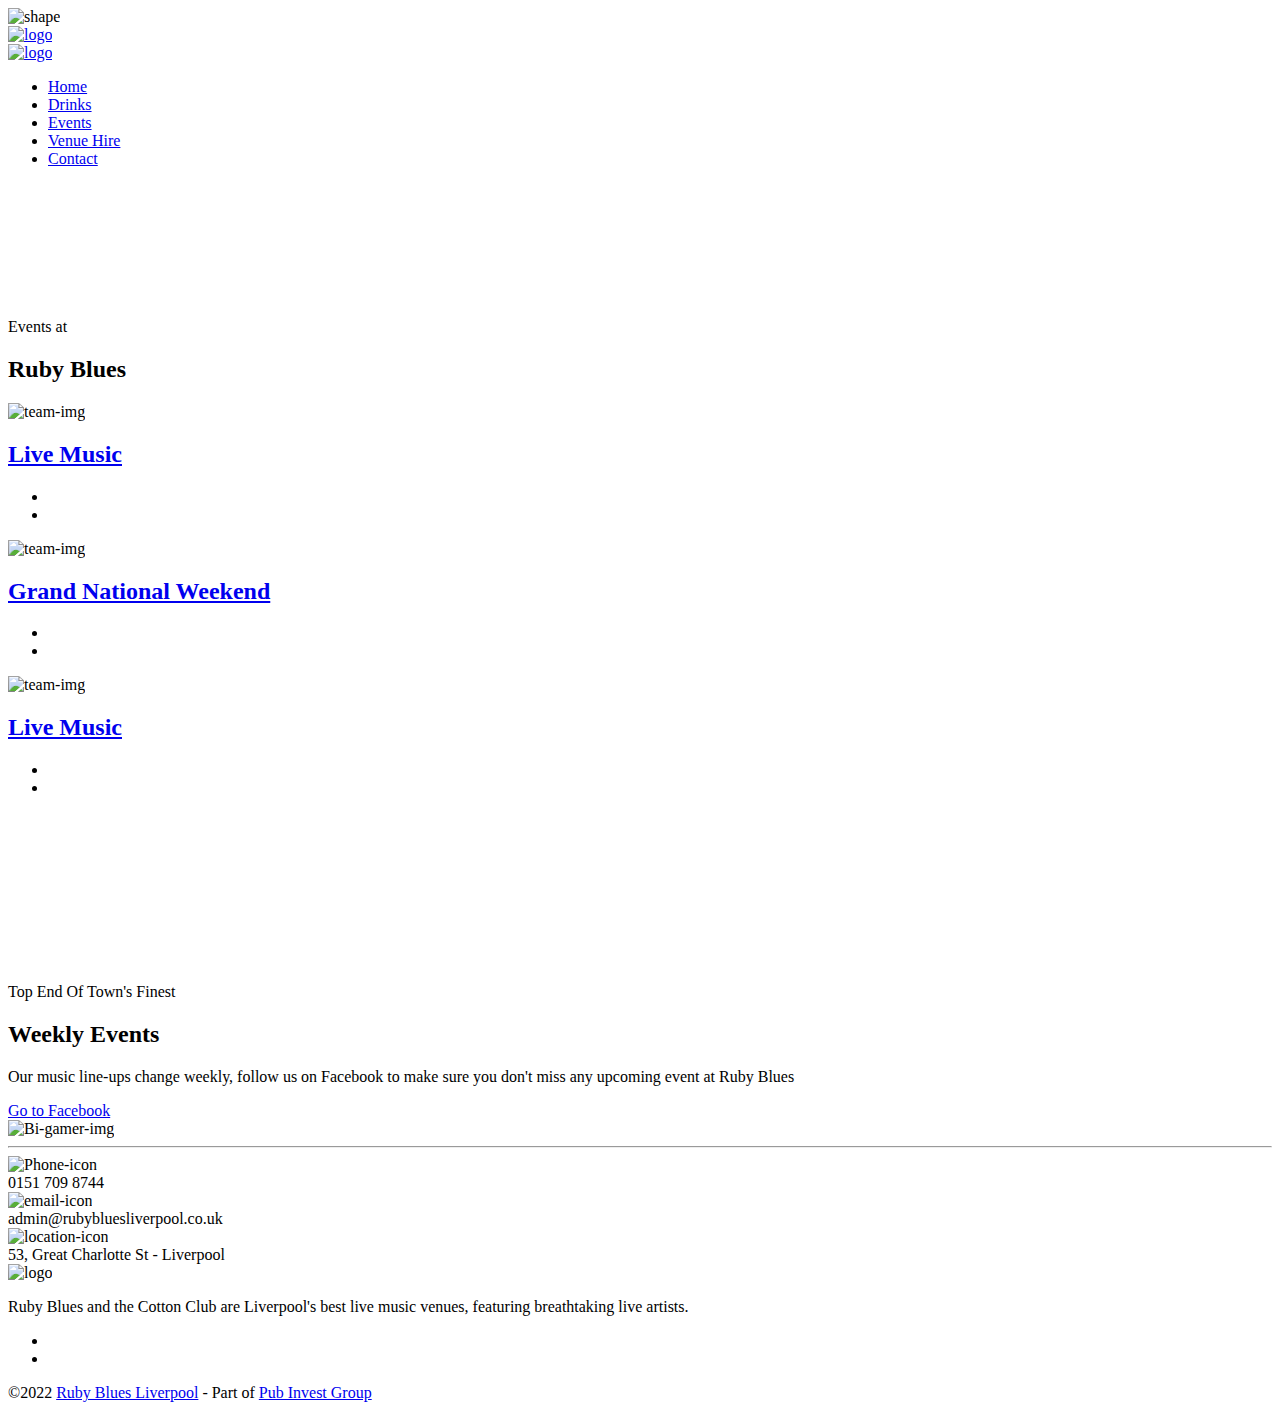
==== events.html @ da51ee01 "Add files via upload" ====
<!doctype html>
<html class="no-js" lang="en">

<head>
	<meta charset="utf-8">
	<title>Ruby Blues</title>
	<meta name="viewport" content="width=device-width, initial-scale=1">

	<!-- site favicon -->
	<link rel="icon" type="image/png" href="assets/images/favicon.png">
	<!-- Place favicon.ico in the root directory -->

	<!-- All stylesheet and icons css  -->
	<link rel="stylesheet" href="assets/css/bootstrap.min.css">
	<link rel="stylesheet" href="assets/css/animate.css">
	<link rel="stylesheet" href="assets/css/icofont.min.css">
	<link rel="stylesheet" href="assets/css/swiper.min.css">
	<link rel="stylesheet" href="assets/css/lightcase.css">
	<link rel="stylesheet" href="assets/css/bootstrap.min.css">
	<link rel="stylesheet" href="assets/css/style.min.css">

</head>

<body>
	<!-- preloader start here -->
    <div class="preloader">
        <div class="preloader-inner">
            <div class="preloader-icon">
                <span></span>
                <span></span>
            </div>
        </div>
    </div>
	<!-- preloader ending here -->

	<!-- scrollToTop start here -->
    <a href="#" class="scrollToTop"><i class="icofont-rounded-up"></i></a>
    <!-- scrollToTop ending here -->

	<!-- ==========shape image Starts Here========== -->
	<div class="body-shape">
		<img src="assets/images/shape/body-shape.png" alt="shape">
	</div>
	<!-- ==========shape image end Here========== -->

	<!-- ==========Header Section Starts Here========== -->
	<header class="header-section">
		<div class="container">
			<div class="header-holder d-flex flex-wrap justify-content-between align-items-center">
				<div class="brand-logo hide-sm" style="margin:0 auto">
					<div class="logo">
						<a href="index.html">
							<img src="assets/images/logo.png" alt="logo">
						</a>
					</div>
				</div>
				<div class="header-menu-part">
					<div class="header-bottom">
						<div class="header-wrapper justify-content-lg-end">
							<div class="mobile-logo d-lg-none">
								<a href="index.html"><img src="assets/images/logo.png" alt="logo"></a>
							</div>
							<div class="menu-area">
								<ul class="menu">
									<li><a href="index.html" class="active">Home</a></li>
									<li><a href="drinks.html">Drinks</a></li>
									<li><a href="events.html">Events</a></li>
									<li><a href="venuehire.html">Venue Hire</a></li>
									<li><a href="contact.html">Contact</a></li>
								</ul>
								<!-- toggle icons -->
								<div class="header-bar d-lg-none">
									<span></span>
									<span></span>
									<span></span>
								</div>
							</div>
						</div>
					</div>
				</div>
			</div>
		</div>

	</header>
	<!-- ==========Header Section Ends Here========== -->

	<!-- ===========EVENTS Section start Here========== -->
	<section class="events-section padding-top padding-bottom">
		<div class="container">
			<div class="section-header" style="margin-top: 150px;">
				<p>Events at</p>
				<h2>Ruby Blues</h2>
			</div>
			<div class="section-wrapper">
				<div class="row g-4">

					<div class="col-lg-4 col-sm-6 col-12">
							<div class="event-item-2 text-center" style="background-image: url(assets/images/ruby-bg.jpeg);">
									<div class="events-inner-2">
											<div class="events-thumb-2">
													<img src="assets/images/RubyBluesThursdayNight.jpeg" alt="team-img">
											</div>
											<div class="events-content-2">
													<a href="team-single.html"><h2>Live Music</h2></a>
													<ul class="match-social-list d-flex flex-wrap align-items-center justify-content-center">
															<li><a href="#"><i class="icofont-instagram"></i></a></li>
															<li><a href="#"><i class="icofont-facebook"></i></a></li>
													</ul>
											</div>
									</div>
							</div>
					</div>

					<div class="col-lg-4 col-sm-6 col-12">
						<div class="event-item-2 text-center" style="background-image: url(assets/images/ruby-bg.jpeg);">
								<div class="events-inner-2">
										<div class="events-thumb-2">
												<img src="assets/images/Grand National Ruby.jpeg" alt="team-img">
										</div>
										<div class="events-content-2">
												<a href="team-single.html"><h2>Grand National Weekend</h2></a>
												<ul class="match-social-list d-flex flex-wrap align-items-center justify-content-center">
														<li><a href="#"><i class="icofont-instagram"></i></a></li>
														<li><a href="#"><i class="icofont-facebook"></i></a></li>
												</ul>
										</div>
								</div>
						</div>
				</div>

				<div class="col-lg-4 col-sm-6 col-12">
					<div class="event-item-2 text-center" style="background-image: url(assets/images/ruby-bg.jpeg);">
							<div class="events-inner-2">
									<div class="events-thumb-2">
											<img src="assets/images/GeorgeGallagherSqaure.jpeg" alt="team-img">
									</div>
									<div class="events-content-2">
											<a href="team-single.html"><h2>Live Music</h2></a>
											<ul class="match-social-list d-flex flex-wrap align-items-center justify-content-center">
													<li><a href="#"><i class="icofont-instagram"></i></a></li>
													<li><a href="#"><i class="icofont-facebook"></i></a></li>
											</ul>
									</div>
							</div>
					</div>
			</div>
				</div>
			</div>
		</div>
	</section>
	<!-- ===========EVENTS  Section Ends Here========== -->

	<!-- ===========Video Section start Here========== -->
	<section class="cta-section padding-bottom">
		<div class="container">
			<div class="cta-wrapper item-layer">
				<div class="cta-item px-4 px-sm-5 pt-4 pt-sm-5 pt-lg-0" style="background-image: url(assets/images/cta/bg.jpg);">
					<div class="row align-items-center">
						<div class="col-lg-12">
							<video class="ruby-video" src="assets/images/Ruby-Blues-Video.mp4" autoplay loop muted ></video>
					</div>
				</div>
			</div>
		</div>
	</section>
	<!-- ===========Video Section Ends Here========== -->


		<!-- ===========CTA Section start Here========== -->
		<section class="cta-section padding-bottom">
			<div class="container">
				<div class="cta-wrapper item-layer">
					<div class="cta-item px-4 px-sm-5 pt-4 pt-sm-5 pt-lg-0" style="background-image: url(assets/images/pageheader/bg.jpg);">
						<div class="row align-items-center">
							<div class="col-lg-6">
								<div class="cta-content">
									<p class="theme-color text-uppercase ls-2">Top End Of Town's Finest</p>
									<h2 class="mb-3">Weekly Events</h2>
									<p class="mb-4">Our music line-ups change weekly, follow us on Facebook to make sure you don't miss any upcoming
										event at Ruby Blues</p>
									<a href="signup.html" class="default-button"><span>Go to Facebook <i class="icofont-circled-right"></i></span></a>
								</div>
							</div>
							<div class="col-lg-6">
								<div class="cta-thumb text-end">
									<img src="assets/images/ruby-4.jpeg" alt="Bi-gamer-img">
								</div>
							</div>
						</div>
					</div>
				</div>
			</div>
		</section>
		<!-- ===========CTA Section Ends Here========== -->

	<div class="container">
		<hr class="m-0">
	</div>

	<!-- ================ footer Section start Here =============== -->
	<footer class="footer-section">
		<div class="footer-top">
				<div class="container">
						<div class="row g-3 justify-content-center g-lg-0">
								<div class="col-lg-4 col-sm-6 col-12">
										<div class="footer-top-item lab-item">
												<div class="lab-inner">
														<div class="lab-thumb">
																<img src="assets/images/footer/icons/01.png" alt="Phone-icon">
														</div>
														<div class="lab-content">
																<span>0151 709 8744</span>
														</div>
												</div>
										</div>
								</div>
								<div class="col-lg-4 col-sm-6 col-12">
										<div class="footer-top-item lab-item">
												<div class="lab-inner">
														<div class="lab-thumb">
																<img src="assets/images/footer/icons/02.png" alt="email-icon">
														</div>
														<div class="lab-content">
																<span>admin@rubybluesliverpool.co.uk</span>
														</div>
												</div>
										</div>
								</div>
								<div class="col-lg-4 col-sm-6 col-12">
										<div class="footer-top-item lab-item">
												<div class="lab-inner">
														<div class="lab-thumb">
																<img src="assets/images/footer/icons/03.png" alt="location-icon">
														</div>
														<div class="lab-content">
																<span>53, Great Charlotte St - Liverpool</span>
														</div>
												</div>
										</div>
								</div>
						</div>
				</div>
		</div>
		<div class="footer-middle padding-top padding-bottom" style="background-image: url(assets/images/footer/bg.jpg);">
				<div class="container">
						<div class="row padding-lg-top">
								<div class="col-lg-12 col-md-6 col-12">
										<div class="footer-middle-item-wrapper">
												<div class="footer-middle-item mb-lg-0">
														<div class="fm-item-title mb-4">
																<img src="assets/images/logo.png" alt="logo">
														</div>
														<div class="fm-item-content">
																<p class="mb-4">Ruby Blues and the Cotton Club are Liverpool's best live music venues, featuring breathtaking live artists.</p>
																<ul class="match-social-list d-flex flex-wrap align-items-center">
																	<li><a href="#"><i class="icofont-facebook"></i></a></li>
																	<li><a href="#"><i class="icofont-instagram"></i></a></li>
																</ul>
														</div>
												</div>
										</div>
								</div>
						</div>
				</div>
		</div>
		<div class="footer-bottom">
				<div class="container">
						<div class="row">
								<div class="col-12">
										<div class="footer-bottom-content text-center">
												<p>&copy;2022 <a href="index.html">Ruby Blues Liverpool</a> - Part of <a href="https://pubinvestgroup.co.uk">Pub Invest Group</a></p>
										</div>
								</div>
						</div>
				</div>
		</div>
</footer>
<!-- ================ footer Section end Here =============== -->

<!-- All Needed JS -->
<script src="assets/js/vendor/jquery-3.6.0.min.js"></script>
<script src="assets/js/vendor/modernizr-3.11.2.min.js"></script>
<script src="assets/js/circularProgressBar.min.js"></script>
<script src="assets/js/isotope.pkgd.min.js"></script>
<script src="assets/js/swiper.min.js"></script>
<script src="assets/js/lightcase.js"></script>
<script src="assets/js/waypoints.min.js"></script>
<script src="assets/js/wow.min.js"></script>
<script src="assets/js/vendor/bootstrap.bundle.min.js"></script>
<script src="assets/js/plugins.js"></script>
<script src="assets/js/main.js"></script>


</body>

</html>
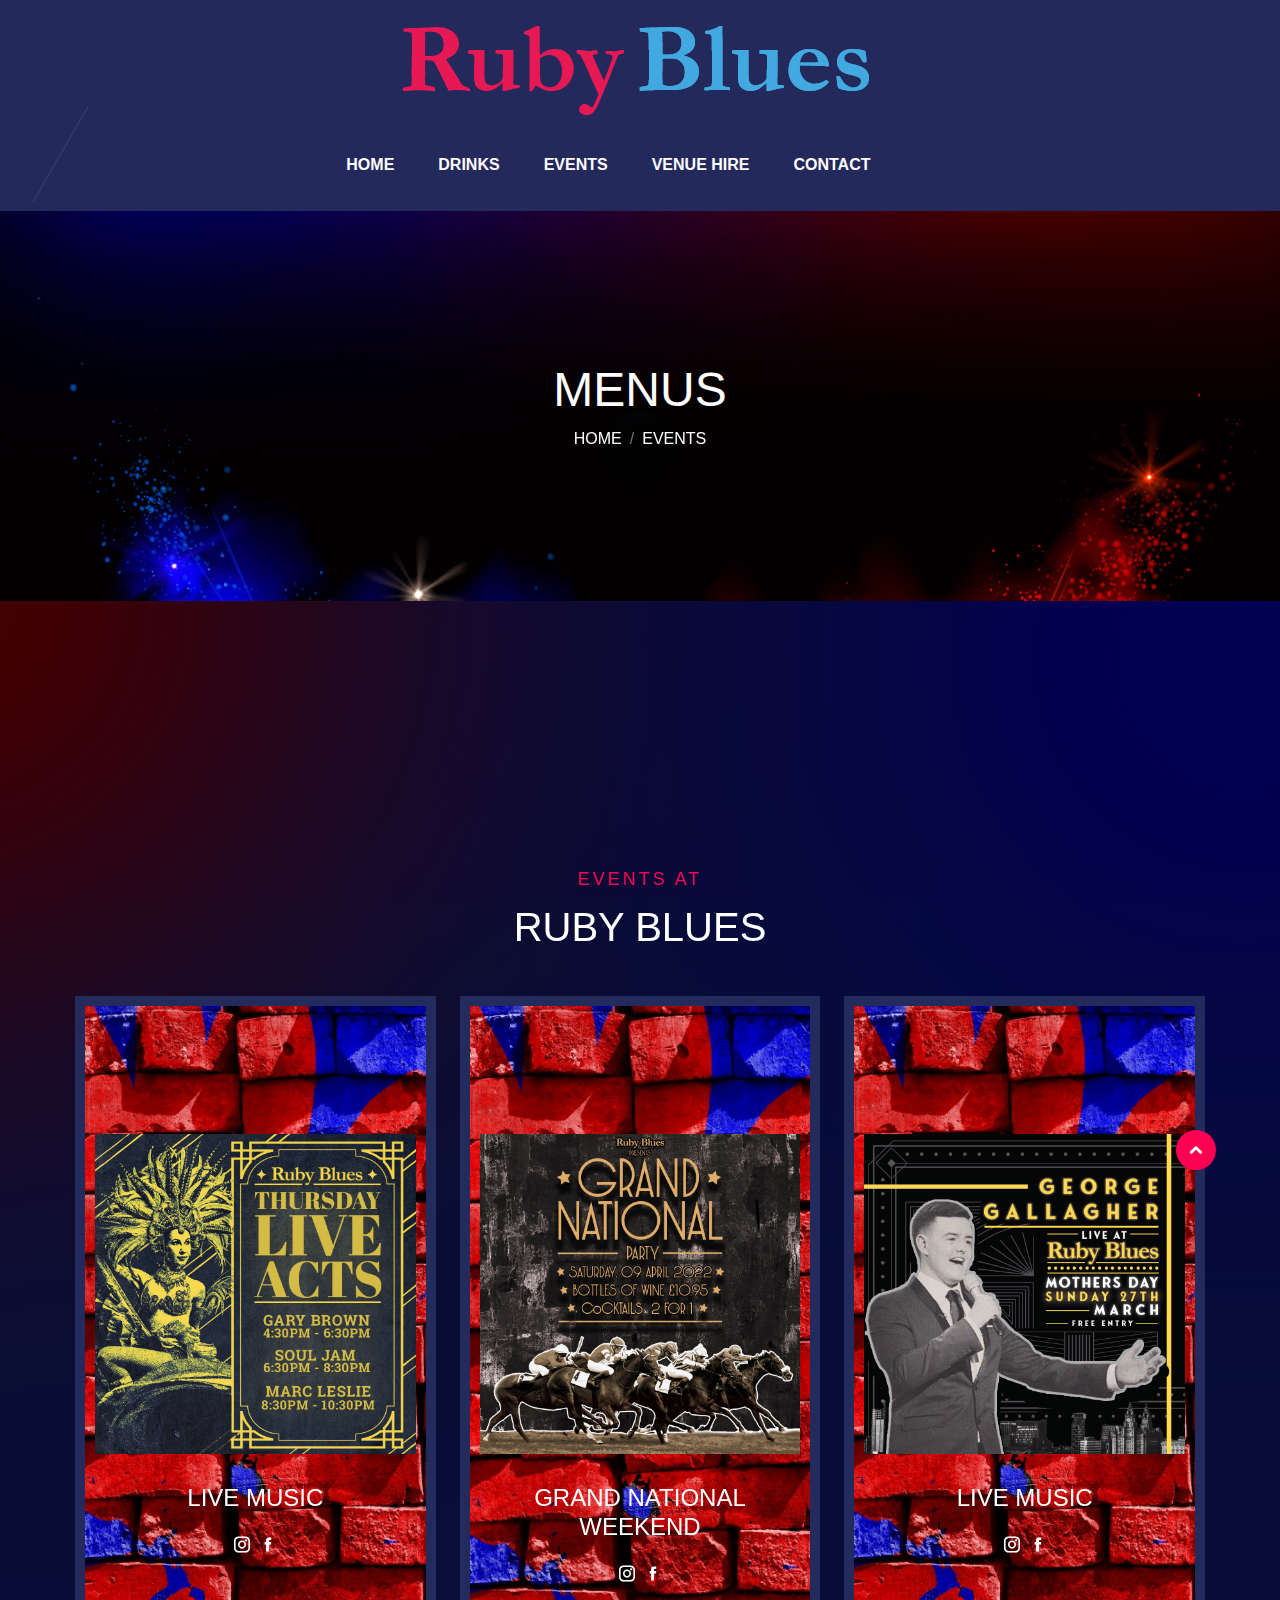
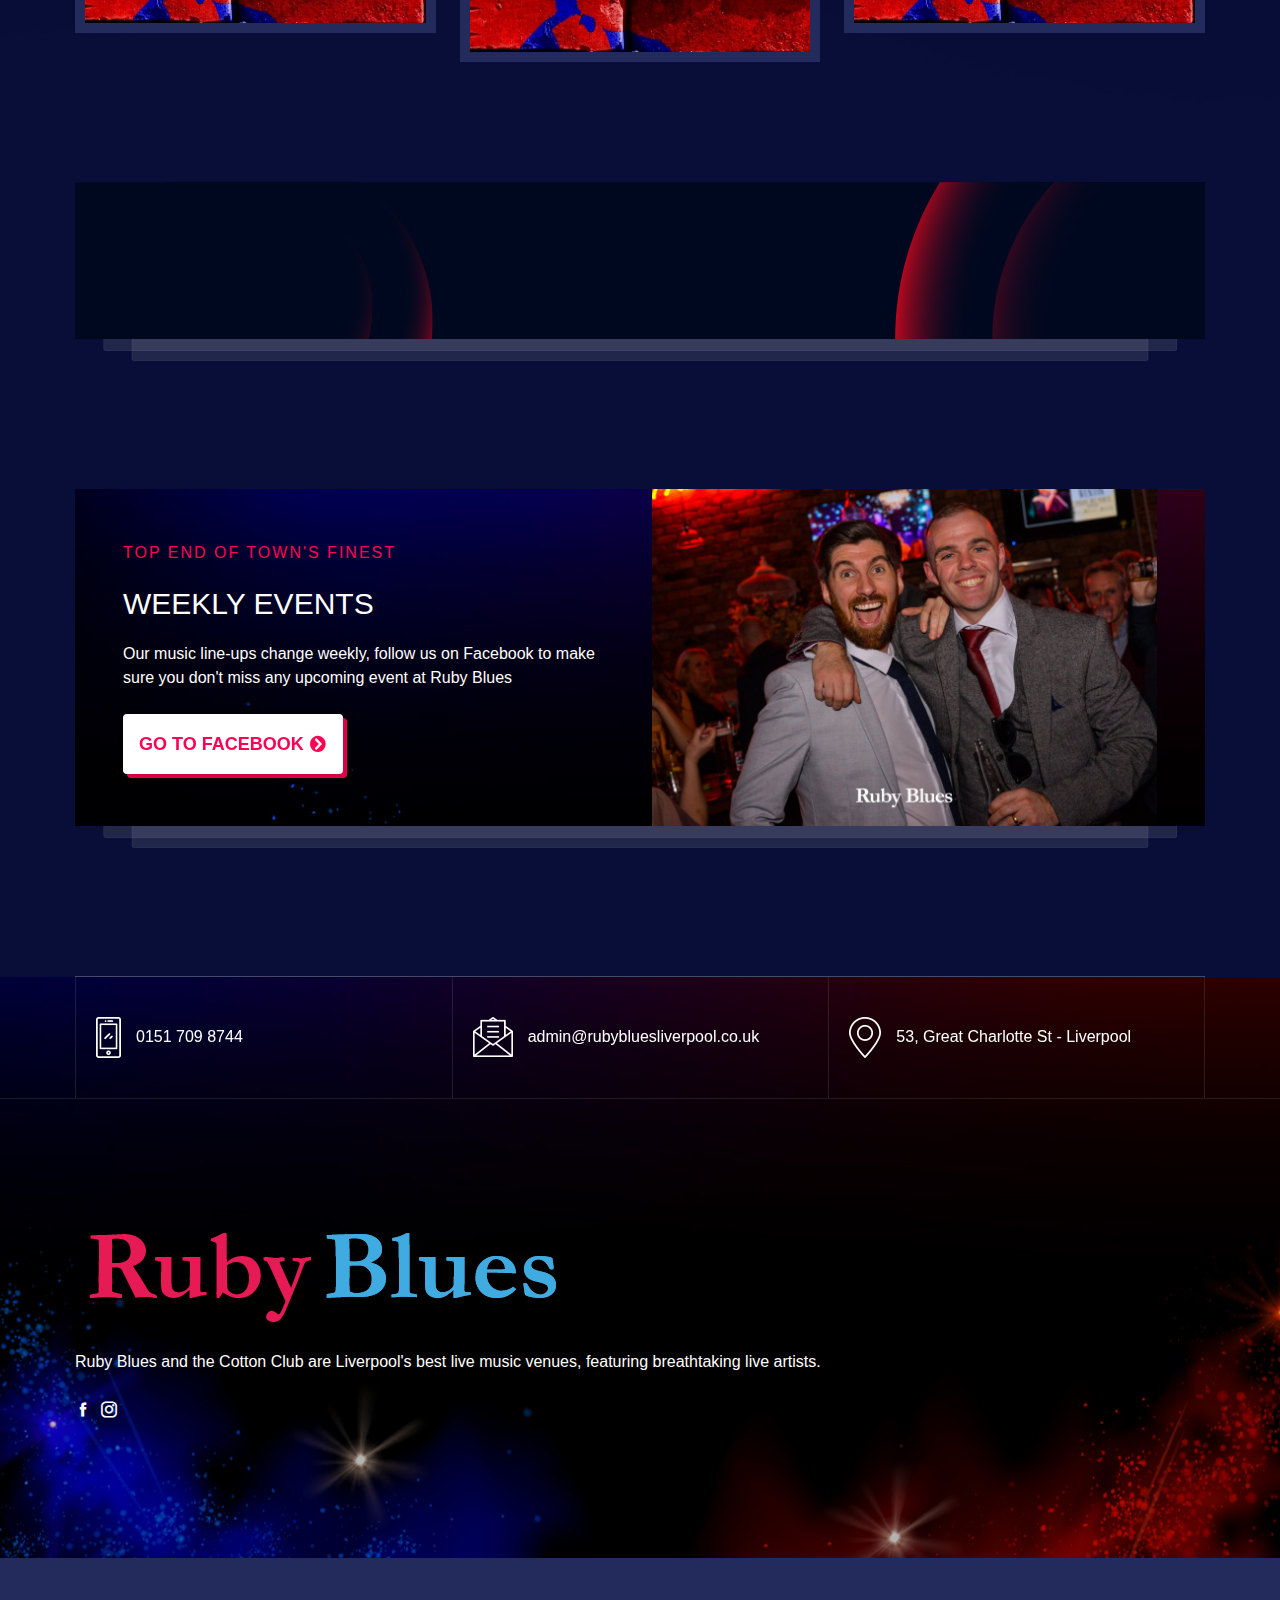
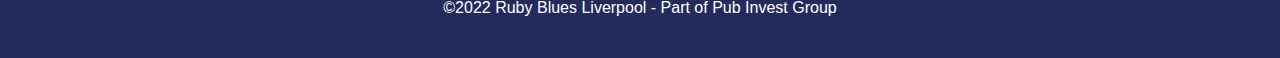
==== commit 736a9744: "Update events.html" ====
--- a/events.html
+++ b/events.html
@@ -83,6 +83,22 @@
 
 	</header>
 	<!-- ==========Header Section Ends Here========== -->
+	
+	<!-- ===========PageHeader Section Start Here========== -->
+	<section class="pageheader-section" style="background-image: url(assets/images/pageheader/bg.jpg);">
+		<div class="container">
+            <div class="section-wrapper text-center text-uppercase">
+                <h2 class="pageheader-title">Menus</h2>
+                <nav aria-label="breadcrumb">
+                    <ol class="breadcrumb justify-content-center mb-0">
+                      <li class="breadcrumb-item"><a href="index.html">Home</a></li>
+                      <li class="breadcrumb-item active" aria-current="page">Events</li>
+                    </ol>
+                </nav>
+            </div>
+		</div>
+	</section>
+	<!-- ===========PageHeader Section Ends Here========== -->
 
 	<!-- ===========EVENTS Section start Here========== -->
 	<section class="events-section padding-top padding-bottom">
@@ -293,4 +309,4 @@
 
 </body>
 
-</html>+</html>
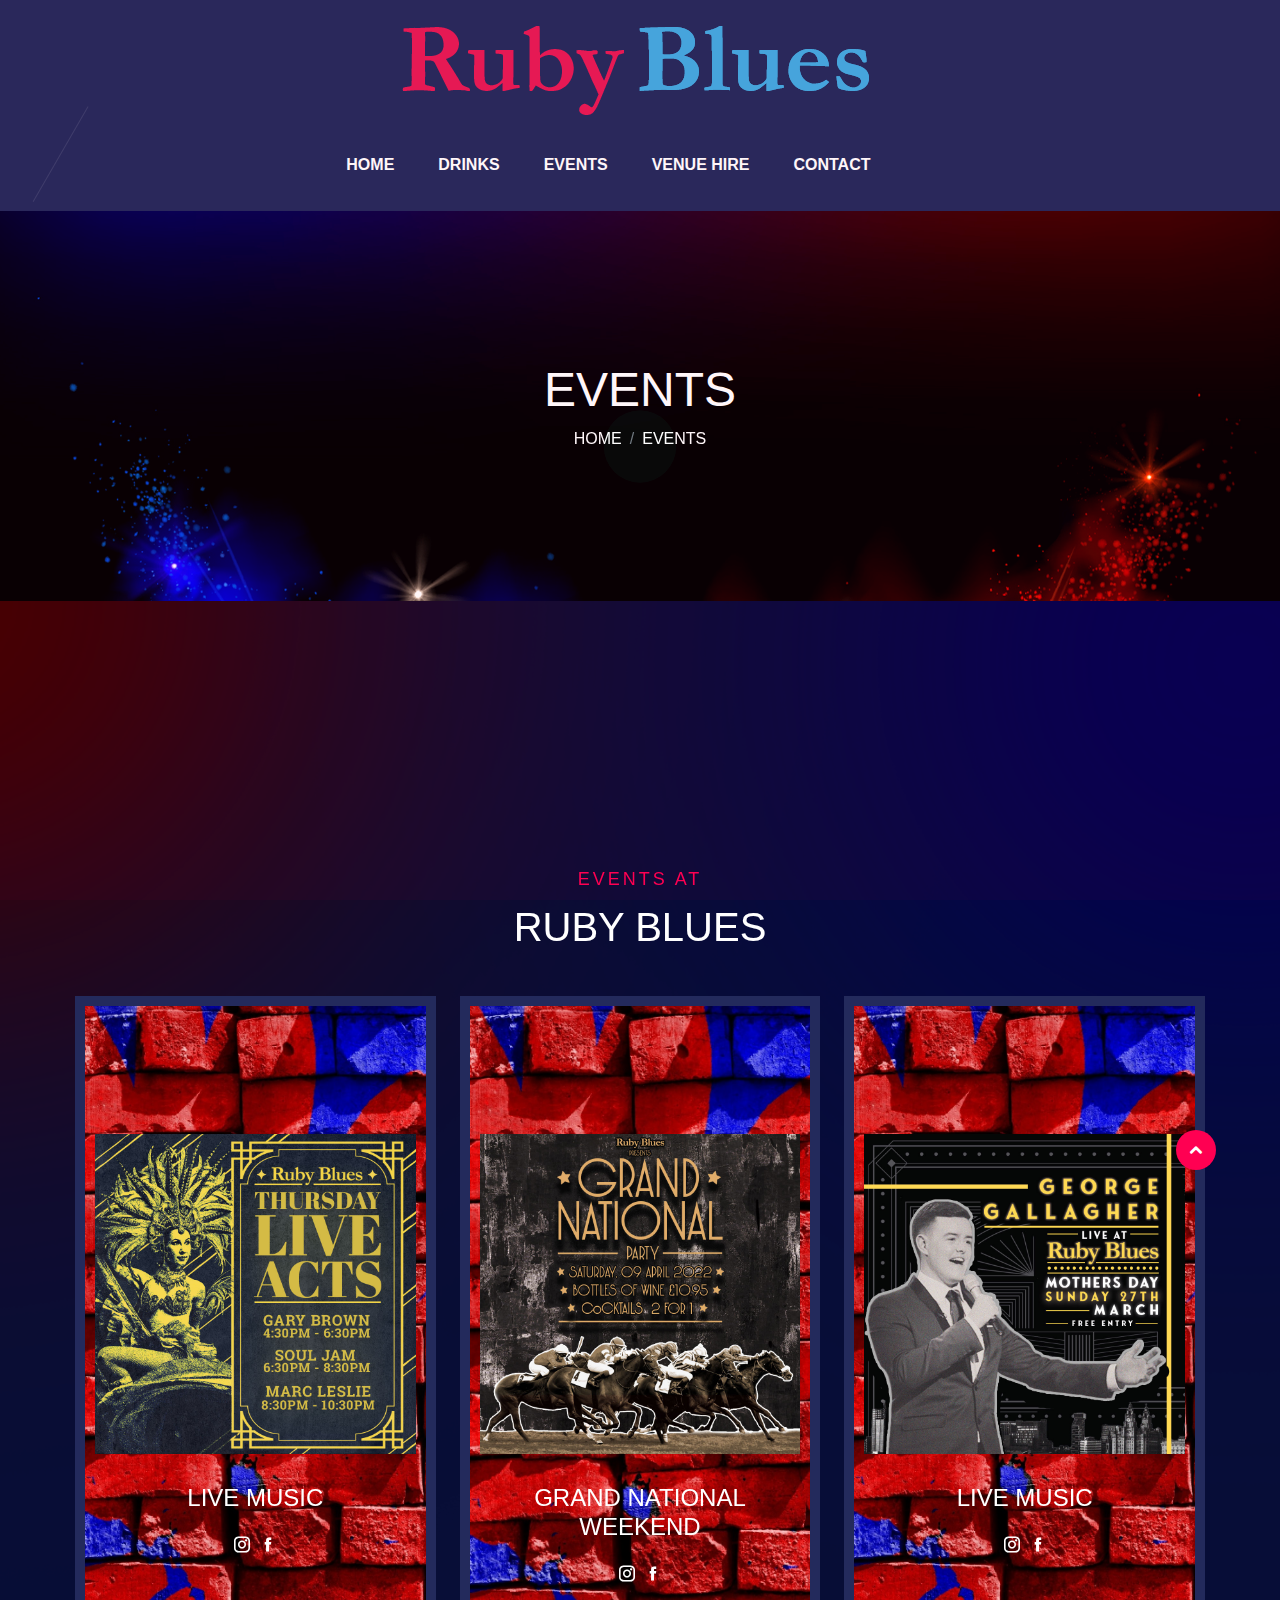
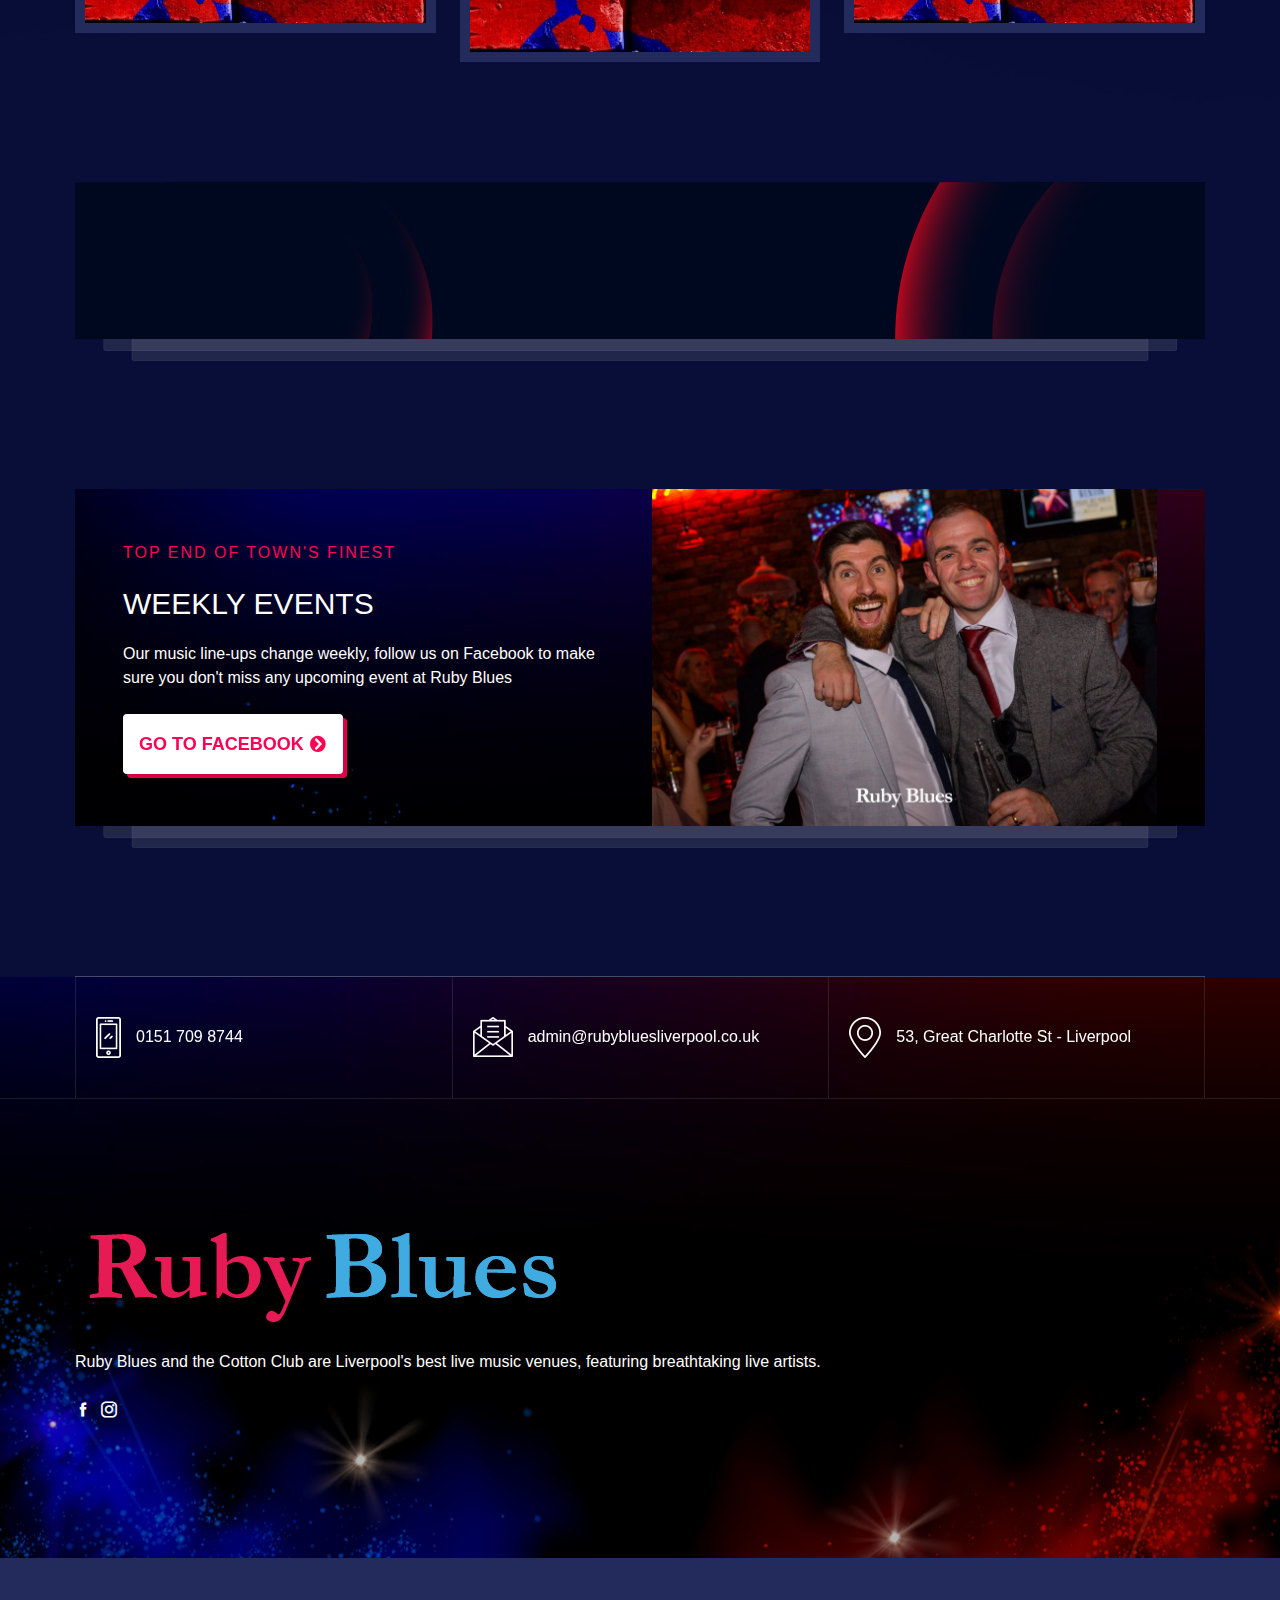
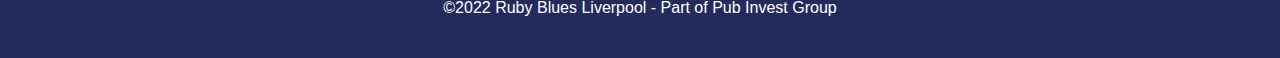
==== commit de5e2192: "Update events.html" ====
--- a/events.html
+++ b/events.html
@@ -88,7 +88,7 @@
 	<section class="pageheader-section" style="background-image: url(assets/images/pageheader/bg.jpg);">
 		<div class="container">
             <div class="section-wrapper text-center text-uppercase">
-                <h2 class="pageheader-title">Menus</h2>
+                <h2 class="pageheader-title">Events</h2>
                 <nav aria-label="breadcrumb">
                     <ol class="breadcrumb justify-content-center mb-0">
                       <li class="breadcrumb-item"><a href="index.html">Home</a></li>
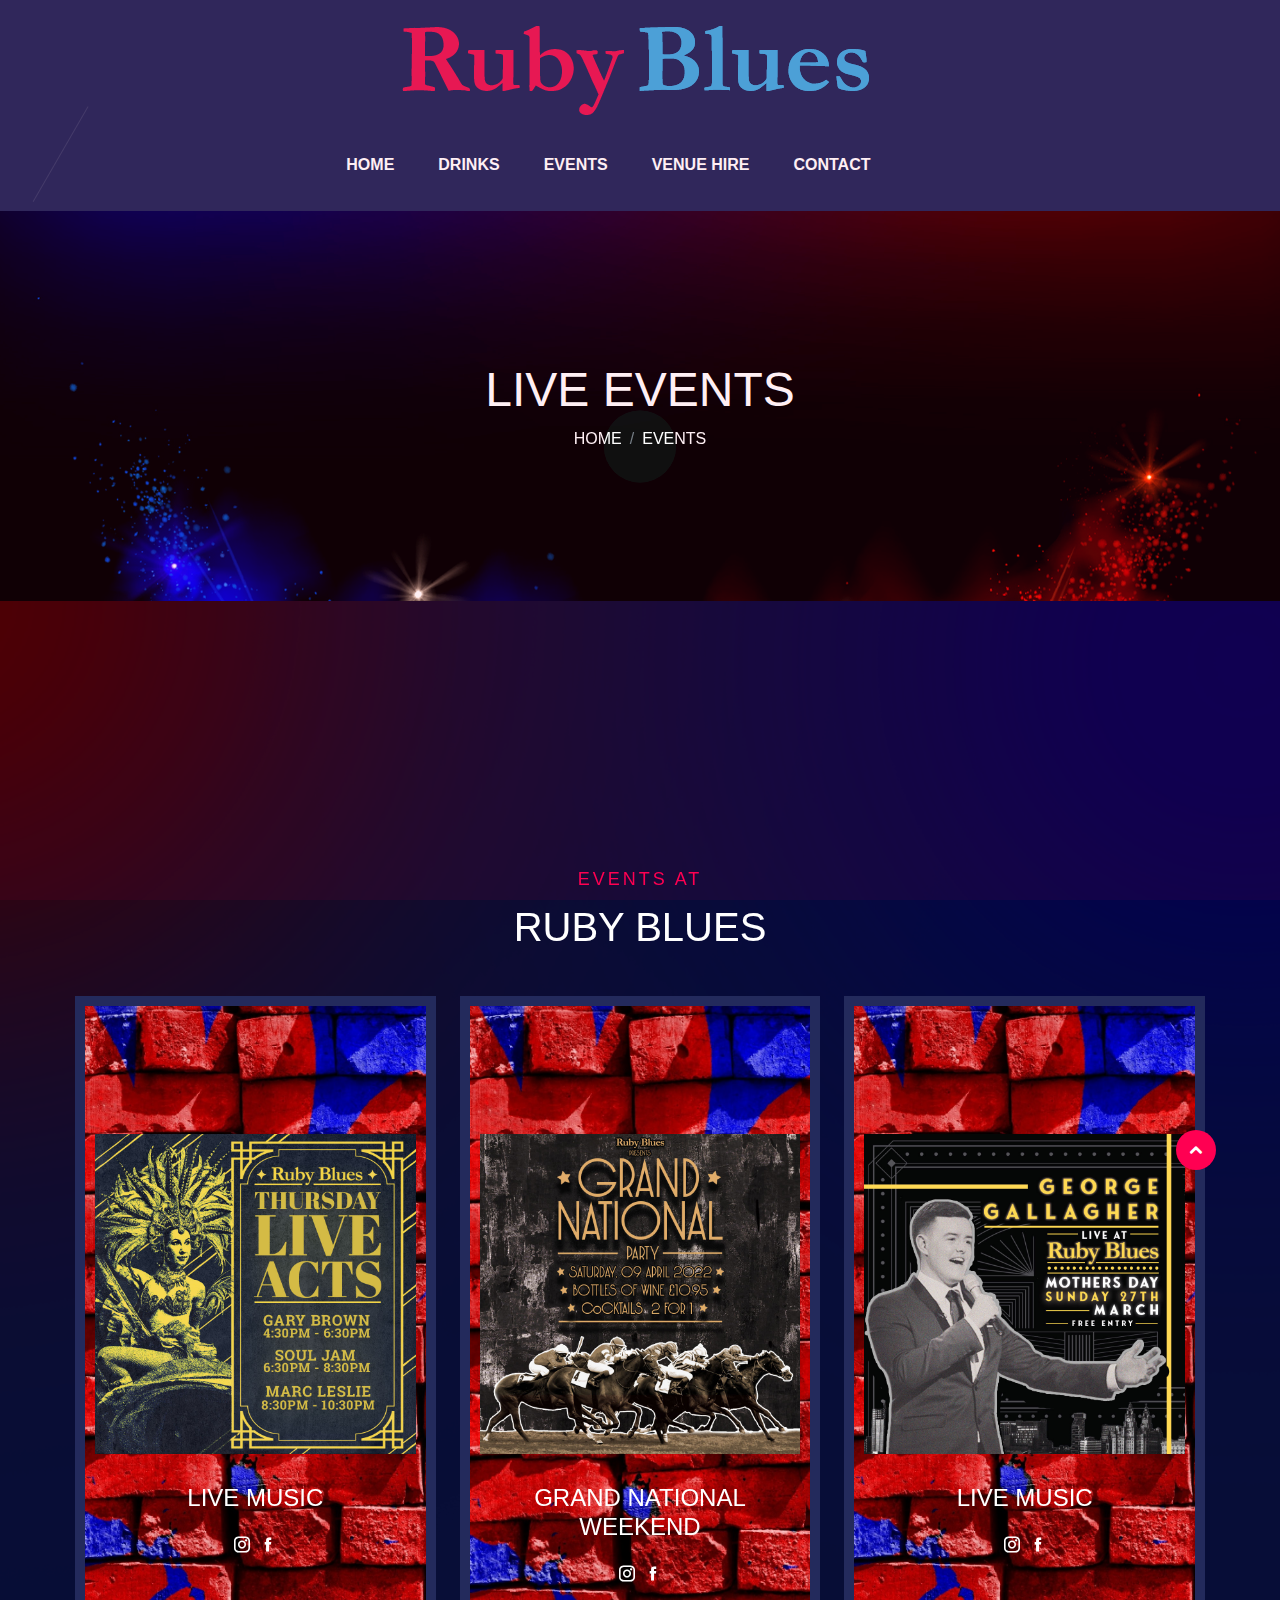
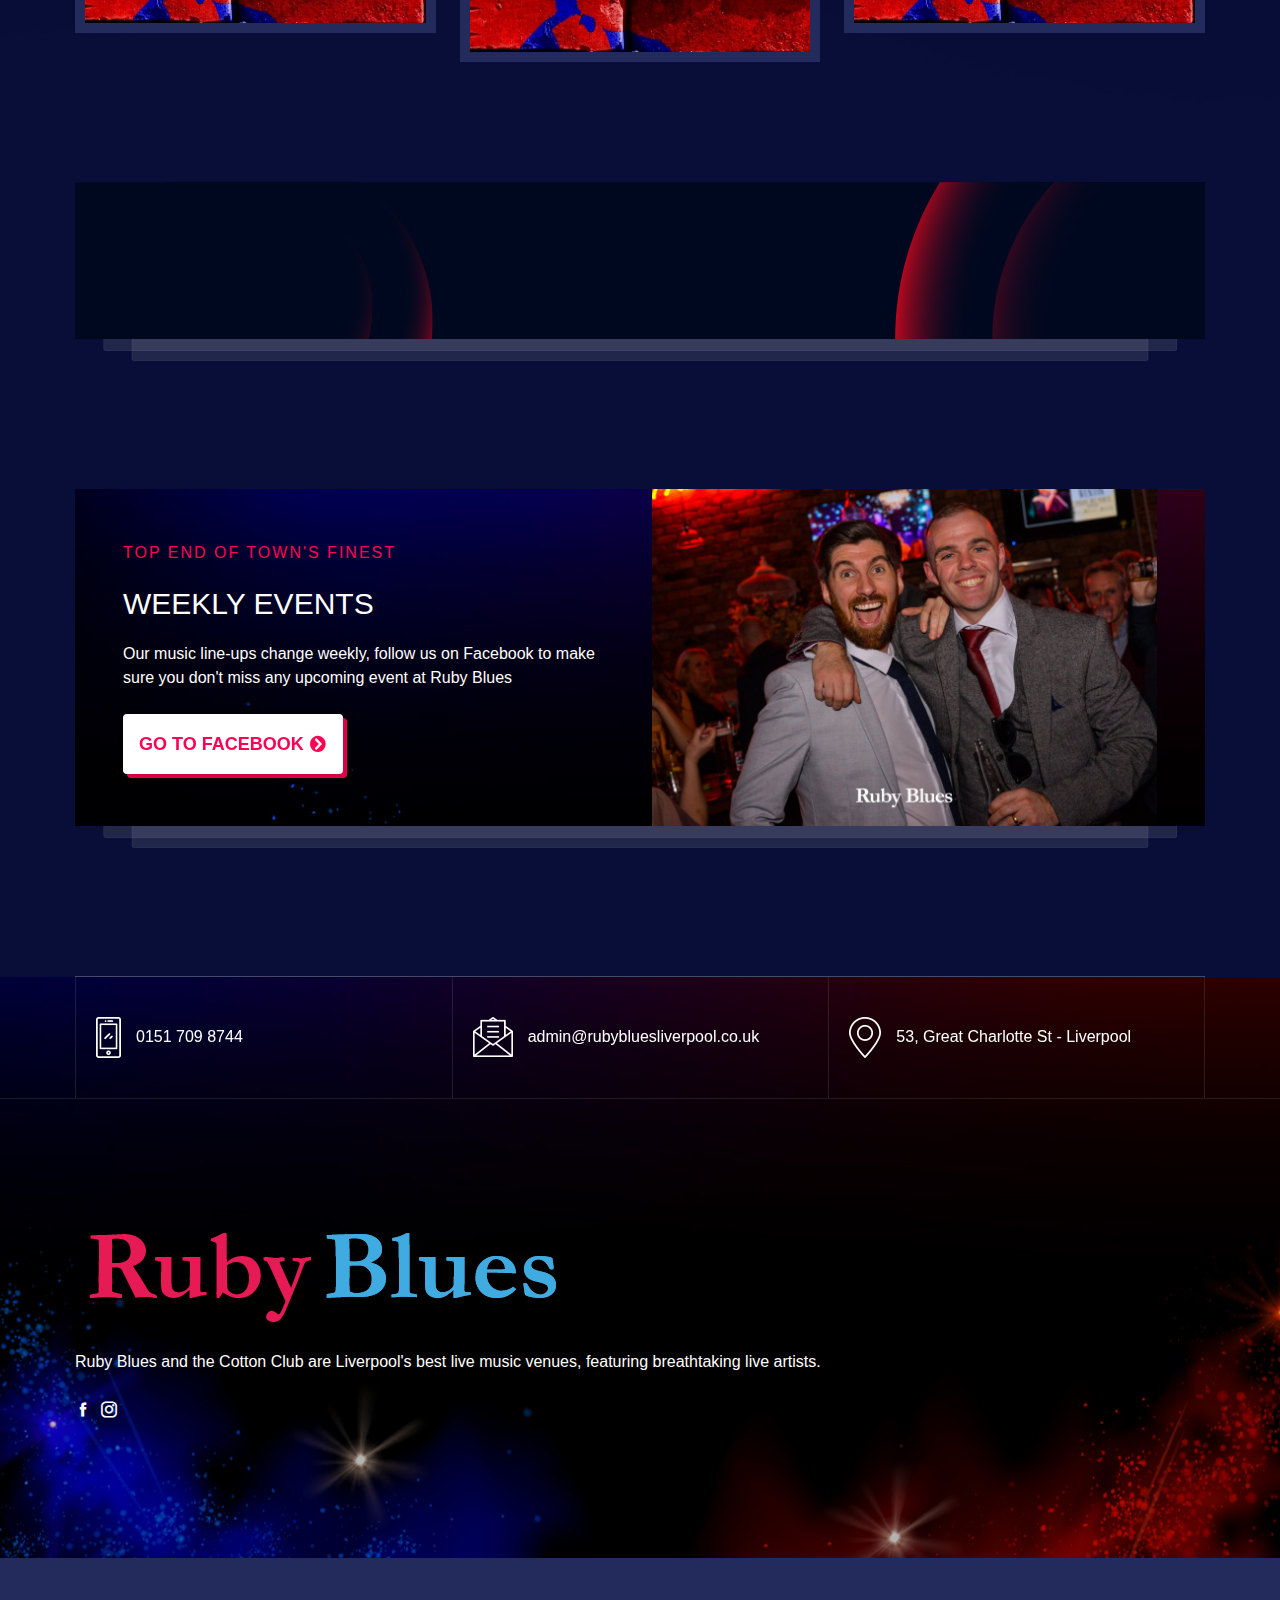
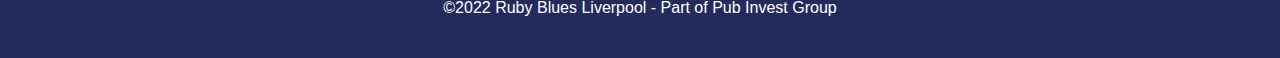
==== commit 7896b78f: "Update events.html" ====
--- a/events.html
+++ b/events.html
@@ -83,12 +83,12 @@
 
 	</header>
 	<!-- ==========Header Section Ends Here========== -->
-	
+
 	<!-- ===========PageHeader Section Start Here========== -->
 	<section class="pageheader-section" style="background-image: url(assets/images/pageheader/bg.jpg);">
 		<div class="container">
             <div class="section-wrapper text-center text-uppercase">
-                <h2 class="pageheader-title">Events</h2>
+                <h2 class="pageheader-title">Live Events</h2>
                 <nav aria-label="breadcrumb">
                     <ol class="breadcrumb justify-content-center mb-0">
                       <li class="breadcrumb-item"><a href="index.html">Home</a></li>
